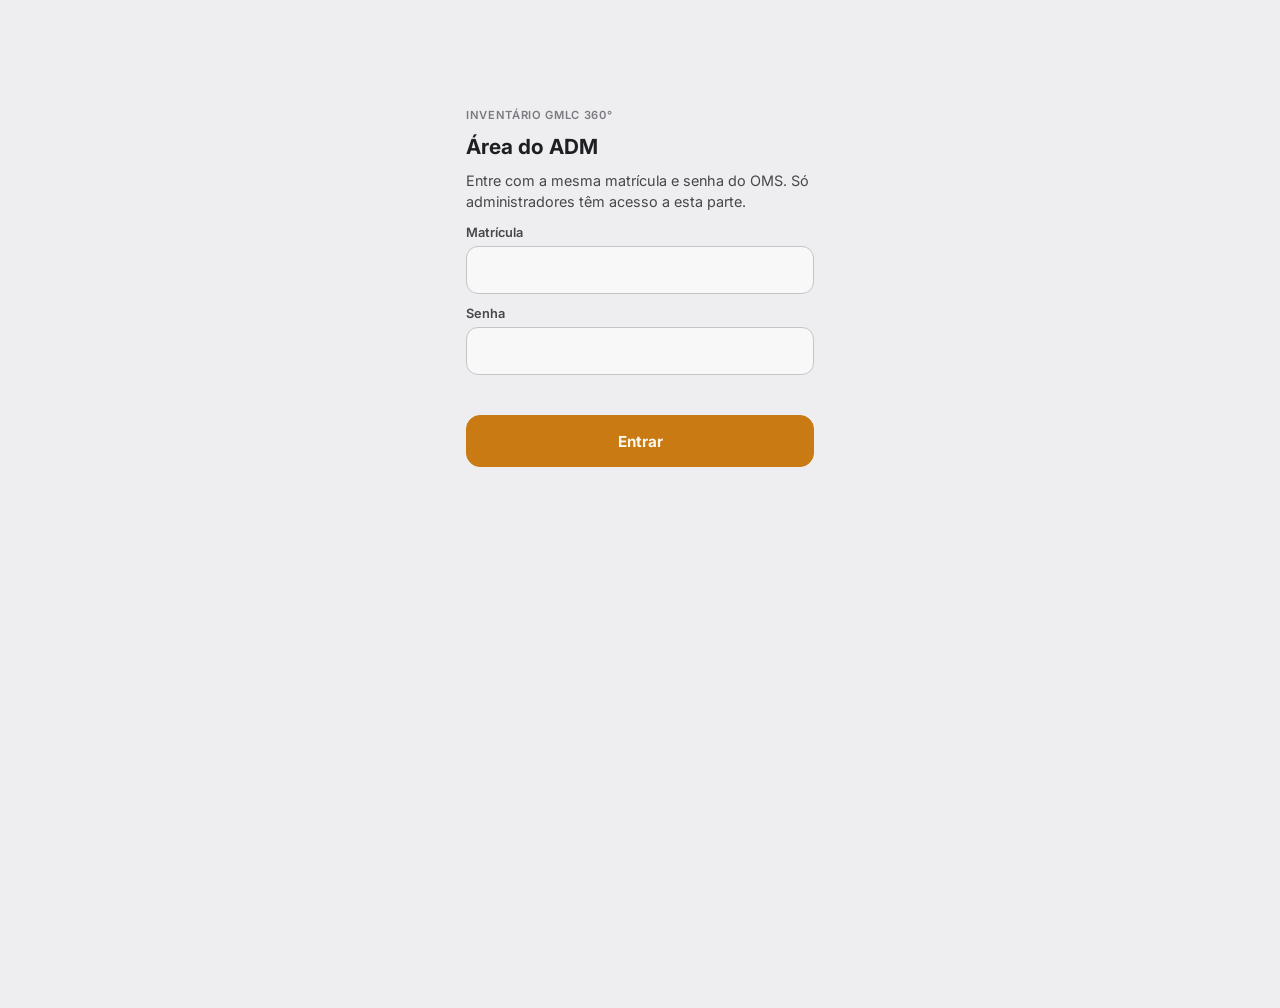
==== admin.html @ a1be61ee "Inventário GMLC 360°: site público de preenchimento e painel ADM Co-Authored-By: Claude Sonnet 5.5 <" ====
<!doctype html>
<html lang="pt-BR">
<head>
<meta charset="utf-8">
<meta name="viewport" content="width=device-width, initial-scale=1, viewport-fit=cover">
<meta name="robots" content="noindex">
<meta name="theme-color" content="#141b29">
<title>ADM · Inventário GMLC 360°</title>
<link rel="preconnect" href="https://fonts.googleapis.com">
<link href="https://fonts.googleapis.com/css2?family=Inter:wght@400;500;600;700&family=JetBrains+Mono:wght@500;700&display=swap" rel="stylesheet">
<link rel="stylesheet" href="estilo.css">
</head>
<body>
<!-- Parte do ADM: não tem link na página pública. Entra com a matrícula e a senha do OMS; só ADM passa. -->
<div id="tela-login" class="login" hidden>
  <div class="rotulo">Inventário GMLC 360°</div>
  <h1>Área do ADM</h1>
  <p>Entre com a mesma matrícula e senha do OMS. Só administradores têm acesso a esta parte.</p>
  <label>Matrícula<input id="l-mat" autocomplete="username" autocapitalize="characters" maxlength="20"></label>
  <label>Senha<input id="l-senha" type="password" autocomplete="current-password" maxlength="80"></label>
  <div class="erro" id="l-erro" role="alert"></div>
  <button type="button" class="btn btn-pri" id="l-entrar">Entrar</button>
</div>

<div id="tela-adm" hidden>
  <header class="adm-topo"><div><div class="rotulo">Área do ADM</div><h1>Inventário GMLC 360°</h1></div><button type="button" class="sair" id="sair">Sair</button></header>
  <main class="adm-main" id="corpo"><div class="vazio">Carregando…</div></main>
</div>

<div class="zoom-tela hidden" id="zoom"><img alt="Foto ampliada"><button type="button" aria-label="Fechar">✕</button></div>
<div class="aviso hidden" id="aviso" role="status"></div>

<script>
(() => {
  const $ = id => document.getElementById(id);
  const esc = s => String(s ?? '').replace(/[&<>"']/g, c => ({ '&': '&amp;', '<': '&lt;', '>': '&gt;', '"': '&quot;', "'": '&#39;' }[c]));
  const n3 = n => String(n).padStart(3, '0');
  const NOME_UNID = { CDA: 'CDA', L: 'litro', KG: 'kg', M: 'm', 'pç': 'peça', m: 'm', cx: 'caixa', kg: 'kg', rolo: 'rolo', par: 'par', jogo: 'jogo', l: 'litro' };
  const ler = k => { try { return localStorage.getItem(k) || ''; } catch { return ''; } };
  const gravar = (k, v) => { try { v ? localStorage.setItem(k, v) : localStorage.removeItem(k); } catch { /* sem armazenamento: pede o login de novo */ } };
  let API = '', SESSAO = null, LOTES = [], LOTE = null, ITENS = [], FILTRO = 'todos', ENVIANDO = false;

  async function base() {
    if (location.hostname === 'localhost' || location.hostname === '127.0.0.1') {
      try { const r = await fetch('http://localhost:8000/', { signal: AbortSignal.timeout(1500) }); if (r.ok) return 'http://localhost:8000'; } catch { /* segue */ }
    }
    return 'https://api-oms-csn.onrender.com';
  }
  let timerAviso;
  function avisar(t) { const a = $('aviso'); a.textContent = t; a.classList.remove('hidden'); clearTimeout(timerAviso); timerAviso = setTimeout(() => a.classList.add('hidden'), 3200); }
  const situacao = i => ((i.codigo_sap || '').trim() ? 'ok' : i.nao_sei ? 'ns' : 'falta');
  const linkPublico = (l, i) => `${location.origin}${location.pathname.replace(/[^/]*$/, '')}?t=${encodeURIComponent(l.token)}${i ? `&i=${i}` : ''}`;
  const fotoUrl = i => `${API}/api/inventario/publico/${encodeURIComponent(LOTE.token)}/foto/${i.id}?r=${i.foto_rev || 0}`;

  // Janelas do site (no lugar do alert/confirm do navegador)
  function janela(html) {
    return new Promise(resolve => {
      const m = document.createElement('div'); m.className = 'modal'; m.setAttribute('role', 'dialog'); m.setAttribute('aria-modal', 'true');
      m.innerHTML = `<div class="caixa larga">${html}</div>`; document.body.appendChild(m);
      const fim = v => { m.remove(); resolve(v); };
      m.addEventListener('click', e => { if (e.target === m) fim(null); });
      resolve.fim = fim; m.fim = fim; janela.atual = m;
    });
  }
  async function confirmar(texto, ok = 'Confirmar') {
    const p = janela(`<h2>${esc(texto)}</h2><div class="rodape-modal"><button type="button" class="bt" data-r="0">Cancelar</button><button type="button" class="bt bt-pri" data-r="1">${esc(ok)}</button></div>`);
    janela.atual.addEventListener('click', e => { const b = e.target.closest('[data-r]'); if (b) janela.atual.fim(b.dataset.r === '1'); });
    return (await p) === true;
  }
  async function perguntar(texto) {
    const p = janela(`<h2>${esc(texto)}</h2><input id="j-txt" maxlength="120"><div class="rodape-modal"><button type="button" class="bt" data-r="0">Cancelar</button><button type="button" class="bt bt-pri" data-r="1">OK</button></div>`);
    const m = janela.atual; setTimeout(() => m.querySelector('#j-txt').focus(), 30);
    m.addEventListener('click', e => { const b = e.target.closest('[data-r]'); if (b) m.fim(b.dataset.r === '1' ? m.querySelector('#j-txt').value.trim() : null); });
    return await p;
  }

  async function pedir(caminho, opcoes = {}) {
    const r = await fetch(`${API}${caminho}`, { cache: 'no-store', ...opcoes, headers: { 'Content-Type': 'application/json', Authorization: `Bearer ${SESSAO.token}`, ...(opcoes.headers || {}) } });
    const d = await r.json().catch(() => ({}));
    if (r.status === 401) { sair(); throw new Error('Sua sessão acabou. Entre de novo.'); }
    if (!r.ok) throw new Error(d.detail || `A API respondeu ${r.status}`);
    return d;
  }

  // ---------- login ----------
  async function entrar() {
    const mat = $('l-mat').value.trim().toUpperCase(), senha = $('l-senha').value;
    $('l-erro').textContent = '';
    if (!mat || !senha) { $('l-erro').textContent = 'Digite a matrícula e a senha.'; return; }
    $('l-entrar').disabled = true;
    try {
      const r = await fetch(`${API}/api/colaboradores/login`, { method: 'POST', headers: { 'Content-Type': 'application/json' }, body: JSON.stringify({ matricula: mat, senha }) });
      const d = await r.json().catch(() => ({}));
      if (!r.ok) throw new Error(d.detail || `Erro ${r.status}`);
      if (d.precisa_definir_senha) throw new Error('Defina sua senha primeiro, entrando uma vez no OMS.');
      if (!d.is_adm) throw new Error('Esta parte é só para administradores.');
      SESSAO = { token: d.token, nome: d.nome, matricula: mat };
      gravar('inv_adm', JSON.stringify(SESSAO));
      abrirPainel();
    } catch (e) { $('l-erro').textContent = e.message; }
    finally { $('l-entrar').disabled = false; }
  }
  function sair() { SESSAO = null; gravar('inv_adm', ''); $('tela-adm').hidden = true; $('tela-login').hidden = false; $('l-senha').value = ''; }

  // ---------- fotos ----------
  function reduzir(arquivo) {
    return new Promise((resolve, reject) => {
      const url = URL.createObjectURL(arquivo), img = new Image();
      img.onload = () => {
        const k = Math.min(1, 1600 / Math.max(img.width, img.height));
        const c = document.createElement('canvas'); c.width = Math.round(img.width * k); c.height = Math.round(img.height * k);
        c.getContext('2d').drawImage(img, 0, 0, c.width, c.height); URL.revokeObjectURL(url);
        let q = 0.78, d = c.toDataURL('image/jpeg', q);
        while (d.length > 1_400_000 && q > 0.4) { q -= 0.1; d = c.toDataURL('image/jpeg', q); }
        resolve(d);
      };
      img.onerror = () => { URL.revokeObjectURL(url); reject(new Error(`${arquivo.name}: não é uma imagem que o celular consiga abrir`)); };
      img.src = url;
    });
  }
  async function carregarItens() { const d = await pedir(`/api/inventario/publico/${encodeURIComponent(LOTE.token)}`); ITENS = d.itens; LOTE.resumo = d.resumo; }

  async function subir(arquivos) {
    if (!arquivos.length || ENVIANDO) return;
    arquivos = arquivos.slice().sort((a, b) => a.name.localeCompare(b.name, 'pt-BR', { numeric: true }));
    ENVIANDO = true; const falhas = [];
    const status = t => { const e = $('mi-envio'); if (e) e.innerHTML = t; };
    desenhar();
    const sair = e => { e.preventDefault(); e.returnValue = ''; };
    window.addEventListener('beforeunload', sair);
    for (let k = 0; k < arquivos.length; k++) {
      status(`<div class="mi-envio-barra"><i style="width:${k / arquivos.length * 100}%"></i></div>Enviando ${k + 1} de ${arquivos.length}… não feche esta tela.`);
      try {
        const foto = await reduzir(arquivos[k]);
        let ok = false, erro;
        for (let t = 0; t < 3 && !ok; t++) { // rede ruim: tenta de novo antes de desistir
          try { await pedir(`/api/inventario/lotes/${LOTE.id}/itens`, { method: 'POST', body: JSON.stringify({ foto, por: SESSAO.nome }) }); ok = true; }
          catch (e) { erro = e; await new Promise(r => setTimeout(r, 1500)); }
        }
        if (!ok) throw erro;
      } catch (e) { falhas.push(`${arquivos[k].name}: ${e.message}`); }
    }
    window.removeEventListener('beforeunload', sair); ENVIANDO = false;
    await carregarItens().catch(() => {});
    const n = arquivos.length - falhas.length;
    desenhar(falhas.length
      ? `<div class="mi-envio-erro">${n} enviada${n === 1 ? '' : 's'}. ${falhas.length} não foi${falhas.length === 1 ? '' : 'ram'}: selecione de novo só ${falhas.length === 1 ? 'essa' : 'essas'}.<br><small>${falhas.slice(0, 5).map(esc).join('<br>')}</small></div>`
      : `<div class="mi-envio-ok">✓ ${n} foto${n === 1 ? '' : 's'} enviada${n === 1 ? '' : 's'}.</div>`);
  }

  // ---------- mensagem do WhatsApp ----------
  const mensagemDe = link => `*Inventário GMLC 360°*

Olá! Estamos levantando o material que veio da gerência para a oficina. Ele está sem código, e precisamos da ajuda de vocês da manutenção para identificar cada item.

*Como fazer (cerca de 1 minuto por foto):*
1. Abra o link abaixo. Não precisa de login nem de senha.
2. Escreva seu nome e sua matrícula (só na primeira vez).
3. Você vai ver uma foto por vez. Se o material for da *sua área*, preencha:
   • *Nome* do material
   • *Código SAP*
   • *Onde usa* (qual equipamento ou máquina)
   • *Quantidade* e a unidade (CDA, litro, kg ou metro), se souber
4. Toque em *Salvar e próximo*.
5. Não é da sua área ou não sabe o código? Toque em *Não sei o código* (ou passe para o lado com o dedo). Outra pessoa de outra área preenche.

*Dicas:*
• Para ampliar a foto, toque nela.
• Foto de cabeça para baixo? Toque em "Virar de cabeça para cima".
• Se alguém já respondeu e você sabe que é outro código, pode responder também: as duas respostas ficam guardadas e a oficina confere.
• Pode parar e voltar depois: o que você salvou fica gravado.
• Se demorar para abrir, espere uns segundos e recarregue.

Link: ${link}

Qualquer dúvida, fale com a oficina. Obrigado!`;

  // ---------- tela ----------
  function desenhar(msg = '') {
    const el = $('corpo');
    if (!LOTE) { el.innerHTML = '<div class="vazio">Carregando…</div>'; return; }
    const r = LOTE.resumo || { total: 0, com_codigo: 0, nao_sei: 0, faltam: 0 }, t = r.total || 1;
    const conta = s => ITENS.filter(i => situacao(i) === s).length;
    const vis = ITENS.filter(i => FILTRO === 'todos' || situacao(i) === FILTRO);
    const chip = (k, txt) => `<button type="button" data-f="${k}" class="${FILTRO === k ? 'on' : ''}">${txt}</button>`;
    const link = linkPublico(LOTE);
    el.innerHTML = `
      ${LOTES.length > 1 ? `<select id="mi-lote" aria-label="Inventário" style="width:100%;min-height:44px;margin-bottom:10px;border-radius:12px;border:1px solid var(--linha-forte);background:var(--bloco);padding:0 10px">${LOTES.map(l => `<option value="${l.id}"${l.id === LOTE.id ? ' selected' : ''}>${esc(l.nome)}</option>`).join('')}</select>` : ''}
      <div class="mi-topo"><div><div class="rotulo">Inventário</div><h2 class="mi-nome">${esc(LOTE.nome)}</h2></div><button type="button" class="bt" data-a="novo">+ Novo inventário</button></div>
      <div class="mi-prog"><div class="mi-barra"><i style="width:${r.com_codigo / t * 100}%;background:var(--ok)"></i><i style="width:${r.nao_sei / t * 100}%;background:var(--ambar)"></i></div>
        <div class="mi-prog-txt"><span><b>${r.total}</b> materiais</span><span class="ok"><b>${r.com_codigo}</b> com código</span><span class="ns"><b>${r.nao_sei}</b> não sabem</span><span><b>${r.faltam}</b> faltam</span>${r.divergentes ? `<span class="dv"><b>${r.divergentes}</b> para conferir</span>` : ''}</div></div>
      <div class="mi-passos">
        <div class="mi-passo"><b>1</b><div><strong>Subir as fotos</strong><span>Selecione todas da galeria de uma vez. Cada foto vira um material numerado.</span>
          <label class="bt bt-pri${ENVIANDO ? ' desligado' : ''}"><input type="file" accept="image/*" multiple hidden id="mi-arquivos"${ENVIANDO ? ' disabled' : ''}>Adicionar fotos</label>
          <div id="mi-envio" class="mi-envio">${msg}</div></div></div>
        <div class="mi-passo"><b>2</b><div><strong>Mandar o link para a manutenção</strong><span>Abre sem login. Eles veem uma foto por vez e preenchem nome, código SAP e onde usa.</span>
          <div class="mi-link"><input readonly value="${esc(link)}" id="mi-link-txt" aria-label="Link"><button type="button" class="bt" data-a="copiar">Copiar</button></div>
          <div class="mi-link-acoes"><a class="bt" href="https://wa.me/?text=${encodeURIComponent(mensagemDe(link))}" target="_blank" rel="noopener">Enviar no WhatsApp</a><button type="button" class="bt" data-a="copiarmsg">Copiar mensagem</button><a class="bt" href="${esc(link)}" target="_blank" rel="noopener">Abrir</a></div></div></div>
        <div class="mi-passo"><b>3</b><div><strong>Baixar a planilha</strong><span>Com tudo que foi preenchido (e todas as respostas), para dar entrada no SAP.</span>
          <button type="button" class="bt" data-a="excel"${r.total ? '' : ' disabled'}>Baixar Excel</button></div></div>
      </div>
      ${ITENS.length ? `<div class="filtros">${chip('todos', `Todos ${ITENS.length}`)}${chip('falta', `Faltam ${conta('falta')}`)}${chip('ns', `Não sabem ${conta('ns')}`)}${chip('ok', `Com código ${conta('ok')}`)}</div>
      <div class="mi-grade">${vis.map(i => `<div class="mi-cel" data-sit="${situacao(i)}">
        <a href="${esc(linkPublico(LOTE, i.id))}" target="_blank" rel="noopener" title="Abrir esta foto (para girar ou preencher)"><img loading="lazy" src="${fotoUrl(i)}" alt="Material ${n3(i.numero)}"></a>
        <div><b>${n3(i.numero)}</b>${i.divergente && !i.confirmado ? `<button type="button" class="mi-diverge" data-a="respostas" data-id="${i.id}">⚠ Códigos diferentes: conferir</button>` : i.n_respostas > 1 && !i.confirmado ? `<button type="button" class="mi-mais" data-a="respostas" data-id="${i.id}">${i.n_respostas} respostas</button>` : ''}<span>${esc(i.nome || (situacao(i) === 'falta' ? 'Falta preencher' : '—'))}</span><span class="mi-cod">${i.codigo_sap ? `SAP ${esc(i.codigo_sap)}` : situacao(i) === 'ns' ? 'Não sabem o código' : ''}</span>
          ${i.onde_usa ? `<span>${esc(i.onde_usa)}</span>` : ''}${i.quantidade != null ? `<span>${String(i.quantidade).replace('.', ',')} ${esc(NOME_UNID[i.unidade] || i.unidade || '')}</span>` : ''}${i.preenchido_por ? `<small>${esc(i.preenchido_por)}</small>` : ''}</div>
        <button type="button" class="mi-tirar" data-a="tirar" data-id="${i.id}" aria-label="Tirar ${n3(i.numero)}" title="Tirar (foto repetida ou errada)">✕</button></div>`).join('') || '<div class="vazio">Nada com esse filtro.</div>'}</div>`
      : '<div class="vazio">Nenhuma foto ainda. Comece pelo passo 1.</div>'}`;
  }

  async function agir(acao, alvo) {
    try {
      if (acao === 'respostas') {
        const id = Number(alvo.dataset.id), item = ITENS.find(x => x.id === id);
        const lista = await pedir(`/api/inventario/itens/${id}/respostas`);
        const p = janela(`<div><div class="rotulo">Material ${n3(item.numero)}</div><h2>Respostas (${lista.length})</h2><p>Compare e toque em "Usar esta" na certa. Ela vira a resposta do material e as outras continuam guardadas no Excel.</p></div>
          ${lista.map(r => `<div class="mi-resp"><div class="mi-resp-topo"><b>${esc(r.por)}</b><small>${esc(r.em.slice(8, 10))}/${esc(r.em.slice(5, 7))} ${esc(r.em.slice(11, 16))}</small></div>
            <div><span>Nome</span> ${esc(r.nome || '—')}</div><div><span>Código SAP</span> <b>${esc(r.codigo_sap || (r.nao_sei ? 'não sabe' : '—'))}</b></div>
            <div><span>Onde usa</span> ${esc(r.onde_usa || '—')}</div><div><span>Quantidade</span> ${r.quantidade != null ? `${String(r.quantidade).replace('.', ',')} ${esc(NOME_UNID[r.unidade] || r.unidade || '')}` : '—'}</div>
            ${r.observacao ? `<div><span>Obs.</span> ${esc(r.observacao)}</div>` : ''}
            <button type="button" class="bt bt-pri" data-e="${r.id}" style="align-self:stretch">Usar esta</button></div>`).join('')}
          <div class="rodape-modal"><button type="button" class="bt" data-r="0">Fechar</button></div>`);
        const m = janela.atual;
        m.addEventListener('click', async e => {
          if (e.target.closest('[data-r]')) return m.fim(null);
          const b = e.target.closest('[data-e]'); if (!b) return;
          try { await pedir(`/api/inventario/itens/${id}/escolher/${b.dataset.e}`, { method: 'POST' }); m.fim(true); await carregarItens(); desenhar(); }
          catch (err) { avisar(err.message); }
        });
        return void await p;
      }
      if (acao === 'copiarmsg' || acao === 'copiar') {
        const txt = acao === 'copiar' ? $('mi-link-txt').value : mensagemDe(linkPublico(LOTE));
        try { await navigator.clipboard.writeText(txt); } catch { const t = document.createElement('textarea'); t.value = txt; document.body.appendChild(t); t.select(); document.execCommand('copy'); t.remove(); }
        return avisar(acao === 'copiar' ? 'Link copiado.' : 'Mensagem copiada. Cole no grupo da manutenção.');
      }
      if (acao === 'tirar') {
        const i = ITENS.find(x => x.id === Number(alvo.dataset.id)); if (!i) return;
        if (!await confirmar(`Tirar o material ${n3(i.numero)} do inventário? (foto repetida ou errada)`, 'Tirar')) return;
        await pedir(`/api/inventario/itens/${i.id}/remover`, { method: 'POST' }); await carregarItens(); return desenhar();
      }
      if (acao === 'novo') {
        const nome = await perguntar('Nome do novo inventário'); if (!nome) return;
        const l = await pedir('/api/inventario/lotes', { method: 'POST', body: JSON.stringify({ nome }) });
        LOTES.push(l); LOTE = l; ITENS = []; return desenhar();
      }
      if (acao === 'excel') {
        const r = await fetch(`${API}/api/inventario/lotes/${LOTE.id}/xlsx`, { headers: { Authorization: `Bearer ${SESSAO.token}` } });
        if (!r.ok) throw new Error(`A API respondeu ${r.status}`);
        const blob = await r.blob(), a = document.createElement('a');
        a.href = URL.createObjectURL(blob); a.download = `${LOTE.nome.replace(/[^\p{L}\p{N} _-]+/gu, '').trim() || 'inventario'}.xlsx`;
        document.body.appendChild(a); a.click(); a.remove(); setTimeout(() => URL.revokeObjectURL(a.href), 4000);
      }
    } catch (e) { avisar(e.message); }
  }

  async function abrirPainel() {
    $('tela-login').hidden = true; $('tela-adm').hidden = false;
    try {
      LOTES = await pedir('/api/inventario/lotes');
      LOTE = (LOTE && LOTES.find(l => l.id === LOTE.id)) || LOTES[0];
      desenhar(); await carregarItens(); desenhar();
    } catch (e) { if (SESSAO) $('corpo').innerHTML = `<div class="vazio"><b>Não abriu.</b>${esc(e.message)}<br>Se o servidor estava dormindo, espere uns segundos e recarregue.</div>`; }
  }

  $('corpo').addEventListener('click', e => {
    const f = e.target.closest('[data-f]'); if (f) { FILTRO = f.dataset.f; return desenhar(); }
    const b = e.target.closest('[data-a]'); if (b) agir(b.dataset.a, b);
  });
  $('corpo').addEventListener('change', async e => {
    if (e.target.id === 'mi-arquivos') { const lista = [...e.target.files]; e.target.value = ''; subir(lista); }
    if (e.target.id === 'mi-lote') { LOTE = LOTES.find(l => l.id === Number(e.target.value)); ITENS = []; desenhar(); await carregarItens().catch(err => avisar(err.message)); desenhar(); }
  });
  $('l-entrar').onclick = entrar;
  ['l-mat', 'l-senha'].forEach(id => $(id).addEventListener('keydown', e => { if (e.key === 'Enter') entrar(); }));
  $('sair').onclick = sair;
  $('zoom').onclick = () => $('zoom').classList.add('hidden');

  (async () => {
    API = await base();
    try { SESSAO = JSON.parse(ler('inv_adm') || 'null'); } catch { SESSAO = null; }
    if (SESSAO && SESSAO.token) abrirPainel(); else $('tela-login').hidden = false;
  })();
})();
</script>
</body>
</html>
---- estilo.css ----
/* Inventário GMLC 360°: estilo comum à página pública (index.html) e ao painel do ADM (admin.html). */
:root {
  --fundo: #141b29; --bloco: #1e2738; --bloco-2: #273246; --linha: #344158; --linha-forte: #4a5874;
  --texto: #f2f5fa; --texto-2: #c6cedb; --texto-3: #93a0b6;
  --ambar: #f7a928; --sobre-ambar: #1c1404; --ok: #34d39a; --perigo: #ff5d52; --info: #5aaeff;
  --fonte: Inter, system-ui, -apple-system, "Segoe UI", sans-serif; --mono: "JetBrains Mono", ui-monospace, monospace;
}
@media (prefers-color-scheme: light) {
  :root:not([data-theme="dark"]) {
    --fundo: #eeeef0; --bloco: #f8f8f9; --bloco-2: #ececef; --linha: #dadade; --linha-forte: #c4c4c9;
    --texto: #1e1f23; --texto-2: #46464c; --texto-3: #7a7a80; --ambar: #c97a12; --sobre-ambar: #fff8ec; --ok: #1f8f55; --perigo: #d4291d; --info: #3c6d9e;
  }
}
* { box-sizing: border-box; }
html, body { margin: 0; background: var(--fundo); color: var(--texto); font-family: var(--fonte); -webkit-font-smoothing: antialiased; }
body { min-height: 100vh; padding-bottom: env(safe-area-inset-bottom); }
button, input, textarea { font: inherit; color: inherit; }
button { cursor: pointer; }
.topo { position: sticky; top: 0; z-index: 5; background: var(--fundo); padding: 14px 16px 10px; border-bottom: 1px solid var(--linha); }
.topo-l1 { display: flex; align-items: center; justify-content: space-between; gap: 10px; }
.rotulo { font: 600 .7rem var(--fonte); color: var(--texto-3); text-transform: uppercase; letter-spacing: .06em; }
h1 { margin: 2px 0 0; font: 700 1.1rem var(--fonte); }
.trocar-modo { flex: none; min-height: 38px; padding: 0 14px; border-radius: 10px; border: 1px solid var(--linha-forte); background: transparent; font-weight: 600; font-size: .82rem; }
.prog { margin-top: 10px; }
.prog-barra { display: flex; height: 8px; border-radius: 99px; overflow: hidden; background: var(--bloco-2); }
.prog-barra i { display: block; height: 100%; }
.prog-txt { display: flex; flex-wrap: wrap; gap: 4px 12px; margin-top: 6px; font: 500 .76rem var(--fonte); color: var(--texto-3); }
.prog-txt b { color: var(--texto); font-family: var(--mono); }
.pt { display: inline-block; width: 8px; height: 8px; border-radius: 50%; margin-right: 5px; vertical-align: 1px; }
main { max-width: 640px; margin: 0 auto; padding: 14px 16px 120px; }
.vazio { text-align: center; color: var(--texto-3); padding: 60px 10px; line-height: 1.5; }
.vazio b { color: var(--texto); display: block; font-size: 1.05rem; margin-bottom: 6px; }

/* item */
.nav { display: flex; align-items: center; justify-content: space-between; gap: 10px; margin-bottom: 10px; }
.num { font: 700 1.25rem var(--mono); }
.num small { font: 500 .78rem var(--fonte); color: var(--texto-3); margin-left: 6px; }
.setas { display: flex; gap: 6px; }
.seta { width: 44px; height: 44px; border-radius: 12px; border: 1px solid var(--linha-forte); background: var(--bloco); font-size: 1.2rem; }
.seta:disabled { opacity: .35; }
.foto { position: relative; border-radius: 16px; overflow: hidden; background: var(--bloco-2); aspect-ratio: 4 / 3; }
.foto img { width: 100%; height: 100%; object-fit: contain; display: block; background: #000; }
.foto .zoom { position: absolute; right: 10px; bottom: 10px; padding: 6px 10px; border-radius: 8px; border: 0; background: rgba(0,0,0,.6); color: #fff; font-size: .74rem; font-weight: 600; }
.girar { display: flex; gap: 8px; margin-top: 8px; }
.girar button { flex: 1; min-height: 40px; border-radius: 10px; border: 1px solid var(--linha-forte); background: var(--bloco); font-weight: 600; font-size: .8rem; }
.girar button:disabled { opacity: .5; }
.status { margin: 10px 0 0; padding: 8px 10px; border-radius: 10px; font: 500 .8rem var(--fonte); background: var(--bloco); color: var(--texto-2); }
.status.ok { color: var(--ok); background: color-mix(in srgb, var(--ok) 12%, transparent); }
.status.ns { color: var(--ambar); background: color-mix(in srgb, var(--ambar) 12%, transparent); }
form { display: flex; flex-direction: column; gap: 12px; margin-top: 14px; }
label { display: flex; flex-direction: column; gap: 6px; font: 600 .8rem var(--fonte); color: var(--texto-2); }
label small { font-weight: 400; color: var(--texto-3); }
input, textarea { width: 100%; min-height: 48px; padding: 10px 12px; border-radius: 12px; border: 1px solid var(--linha-forte); background: var(--bloco); font-size: 1rem; outline: none; }
input:focus, textarea:focus { border-color: var(--ambar); }
textarea { min-height: 64px; resize: vertical; }
.qtd { display: grid; grid-template-columns: 110px 1fr; gap: 8px; align-items: start; }
.unid { display: flex; flex-wrap: wrap; gap: 6px; }
.unid button { min-height: 40px; min-width: 46px; padding: 0 10px; border-radius: 10px; border: 1px solid var(--linha-forte); background: var(--bloco); font-weight: 600; font-size: .85rem; }
.unid button.on { background: var(--ambar); border-color: var(--ambar); color: var(--sobre-ambar); }
details summary { cursor: pointer; font: 600 .8rem var(--fonte); color: var(--texto-3); padding: 4px 0; }
.rodape { position: fixed; left: 0; right: 0; bottom: 0; z-index: 6; display: flex; gap: 8px; padding: 10px 16px calc(10px + env(safe-area-inset-bottom)); background: var(--fundo); border-top: 1px solid var(--linha); }
.rodape[hidden], .topo[hidden] { display: none; }
.rodape > div { display: flex; gap: 8px; width: 100%; max-width: 640px; margin: 0 auto; }
.btn { min-height: 52px; padding: 0 16px; border-radius: 14px; border: 1px solid var(--linha-forte); background: var(--bloco); font-weight: 700; font-size: .95rem; }
.btn-pri { flex: 1; background: var(--ambar); border-color: var(--ambar); color: var(--sobre-ambar); }
.btn-ns { flex: none; color: var(--ambar); }
.btn:disabled { opacity: .6; }

/* lista */
.filtros { display: flex; gap: 6px; overflow-x: auto; margin-bottom: 12px; }
.filtros button { flex: none; min-height: 36px; padding: 0 12px; border-radius: 99px; border: 1px solid var(--linha); background: var(--bloco); font-weight: 600; font-size: .8rem; color: var(--texto-2); }
.filtros button.on { border-color: var(--ambar); color: var(--texto); background: color-mix(in srgb, var(--ambar) 16%, var(--bloco)); }
.grade { display: grid; grid-template-columns: repeat(auto-fill, minmax(150px, 1fr)); gap: 10px; }
.cel { display: flex; flex-direction: column; border: 1px solid var(--linha); border-radius: 12px; overflow: hidden; background: var(--bloco); text-align: left; padding: 0; }
.cel img { width: 100%; aspect-ratio: 1; object-fit: cover; background: var(--bloco-2); display: block; }
.cel div { padding: 8px 9px 9px; display: flex; flex-direction: column; gap: 2px; min-width: 0; }
.cel b { font: 700 .8rem var(--mono); display: flex; align-items: center; gap: 6px; }
.cel span { font-size: .76rem; color: var(--texto-2); white-space: nowrap; overflow: hidden; text-overflow: ellipsis; }

/* janelas */
.modal { position: fixed; inset: 0; z-index: 20; display: grid; place-items: center; padding: 16px; background: rgba(5,8,14,.75); }
.modal.hidden { display: none; }
.caixa { width: min(420px, 100%); padding: 20px; border-radius: 18px; background: var(--bloco); border: 1px solid var(--linha-forte); display: flex; flex-direction: column; gap: 12px; }
.caixa h2 { margin: 0; font-size: 1.1rem; }
.caixa p { margin: 0; color: var(--texto-2); font-size: .9rem; line-height: 1.45; }
.zoom-tela { position: fixed; inset: 0; z-index: 30; background: #000; display: grid; place-items: center; }
.zoom-tela.hidden { display: none; }
.zoom-tela img { max-width: 100%; max-height: 100%; touch-action: pinch-zoom; }
.zoom-tela button { position: absolute; top: calc(12px + env(safe-area-inset-top)); right: 12px; width: 44px; height: 44px; border-radius: 50%; border: 0; background: rgba(255,255,255,.18); color: #fff; font-size: 1.2rem; }
.aviso { position: fixed; left: 50%; bottom: 90px; transform: translateX(-50%); z-index: 40; max-width: calc(100% - 32px); padding: 10px 14px; border-radius: 12px; background: var(--texto); color: var(--fundo); font-weight: 600; font-size: .88rem; box-shadow: 0 10px 30px rgba(0,0,0,.4); }
.aviso.hidden { display: none; }

/* ---- painel do ADM (admin.html) ---- */
.adm-topo { display: flex; justify-content: space-between; align-items: center; gap: 10px; padding: 14px 16px; border-bottom: 1px solid var(--linha); position: sticky; top: 0; background: var(--fundo); z-index: 5; }
.adm-topo h1 { margin: 2px 0 0; font-size: 1.05rem; }
.adm-topo .sair { min-height: 38px; padding: 0 14px; border-radius: 10px; border: 1px solid var(--linha-forte); background: transparent; font-weight: 600; font-size: .82rem; }
.adm-main { max-width: 980px; margin: 0 auto; padding: 16px 16px 60px; }
.login { max-width: 380px; margin: 12vh auto 0; padding: 0 16px; display: flex; flex-direction: column; gap: 12px; }
.login h1 { margin: 0; font-size: 1.3rem; } .login p { margin: 0; color: var(--texto-2); font-size: .9rem; line-height: 1.45; }
.erro { color: var(--perigo); font-weight: 600; font-size: .86rem; min-height: 1.2em; }
.mi-topo { display: flex; justify-content: space-between; align-items: flex-end; gap: 10px; margin-bottom: 10px; }
.mi-nome { margin: 2px 0 0; font: 700 1.1rem var(--fonte); }
.mi-prog { margin-bottom: 14px; }
.mi-barra { display: flex; height: 8px; border-radius: 99px; overflow: hidden; background: var(--bloco-2); }
.mi-barra i { display: block; height: 100%; }
.mi-prog-txt { display: flex; flex-wrap: wrap; gap: 4px 14px; margin-top: 6px; font: 500 .78rem var(--fonte); color: var(--texto-3); }
.mi-prog-txt b { font-family: var(--mono); color: var(--texto); }
.mi-prog-txt .ok b { color: var(--ok); } .mi-prog-txt .ns b { color: var(--ambar); } .mi-prog-txt .dv b { color: var(--perigo); }
.mi-passos { display: grid; grid-template-columns: repeat(auto-fit, minmax(260px, 1fr)); gap: 10px; margin-bottom: 16px; }
.mi-passo { display: flex; gap: 12px; padding: 14px; border: 1px solid var(--linha); border-radius: 14px; background: var(--bloco); }
.mi-passo > b { flex: none; width: 28px; height: 28px; display: grid; place-items: center; border-radius: 50%; background: var(--ambar); color: var(--sobre-ambar); font: 700 .85rem var(--mono); }
.mi-passo > div { display: flex; flex-direction: column; gap: 6px; min-width: 0; flex: 1; }
.mi-passo strong { font: 700 .92rem var(--fonte); } .mi-passo span { font: 400 .8rem/1.4 var(--fonte); color: var(--texto-3); }
.bt { display: inline-flex; align-items: center; justify-content: center; gap: 6px; min-height: 44px; padding: 0 16px; border-radius: 12px; border: 1px solid var(--linha-forte); background: var(--bloco); font-weight: 600; font-size: .86rem; text-decoration: none; color: var(--texto); align-self: flex-start; }
.bt-pri { background: var(--ambar); border-color: var(--ambar); color: var(--sobre-ambar); }
.bt[disabled], .bt.desligado { opacity: .5; pointer-events: none; }
.mi-link { display: flex; gap: 6px; } .mi-link input { flex: 1; min-width: 0; min-height: 44px; font-size: .78rem; }
.mi-link-acoes { display: flex; flex-wrap: wrap; gap: 6px; }
.mi-envio { font: 500 .8rem var(--fonte); color: var(--texto-2); }
.mi-envio-barra { height: 6px; border-radius: 99px; background: var(--bloco-2); overflow: hidden; margin: 4px 0 6px; }
.mi-envio-barra i { display: block; height: 100%; background: var(--ambar); transition: width .2s; }
.mi-envio-ok { color: var(--ok); font-weight: 600; } .mi-envio-erro { color: var(--perigo); font-weight: 600; }
.mi-grade { display: grid; grid-template-columns: repeat(auto-fill, minmax(150px, 1fr)); gap: 10px; }
.mi-cel { position: relative; display: flex; flex-direction: column; border: 1px solid var(--linha); border-radius: 12px; overflow: hidden; background: var(--bloco); }
.mi-cel::before { content: ""; position: absolute; left: 0; right: 0; top: 0; height: 3px; background: var(--linha-forte); z-index: 1; }
.mi-cel[data-sit="ok"]::before { background: var(--ok); } .mi-cel[data-sit="ns"]::before { background: var(--ambar); }
.mi-cel img { width: 100%; aspect-ratio: 1; object-fit: cover; display: block; background: var(--bloco-2); }
.mi-cel > div { display: flex; flex-direction: column; gap: 2px; padding: 8px 9px 9px; min-width: 0; }
.mi-cel b { font: 700 .82rem var(--mono); }
.mi-cel span, .mi-cel small { font-size: .76rem; color: var(--texto-2); white-space: nowrap; overflow: hidden; text-overflow: ellipsis; }
.mi-cel small { color: var(--texto-3); font-size: .7rem; }
.mi-cel .mi-cod { color: var(--ok); font-weight: 600; } .mi-cel[data-sit="ns"] .mi-cod { color: var(--ambar); }
.mi-tirar { position: absolute; top: 8px; right: 8px; z-index: 2; width: 32px; height: 32px; border-radius: 50%; border: 0; background: rgba(0,0,0,.55); color: #fff; font-size: .85rem; }
.mi-diverge { align-self: flex-start; margin: 2px 0; padding: 3px 7px; border-radius: 6px; border: 1px solid color-mix(in srgb, var(--perigo) 55%, transparent); background: color-mix(in srgb, var(--perigo) 12%, transparent); color: var(--perigo); font: 600 .68rem var(--fonte); text-align: left; }
.mi-mais { align-self: flex-start; margin: 2px 0; padding: 3px 7px; border-radius: 6px; border: 1px solid var(--linha-forte); background: transparent; color: var(--texto-2); font: 600 .68rem var(--fonte); }
.mi-resp { display: flex; flex-direction: column; gap: 4px; padding: 10px 12px; border: 1px solid var(--linha); border-radius: 12px; background: var(--fundo); font-size: .86rem; }
.mi-resp-topo { display: flex; justify-content: space-between; } .mi-resp-topo small { color: var(--texto-3); }
.mi-resp > div > span { display: inline-block; min-width: 86px; color: var(--texto-3); font-size: .74rem; }
.caixa.larga { width: min(520px, 100%); max-height: calc(100vh - 32px); overflow-y: auto; }
.rodape-modal { display: flex; gap: 8px; justify-content: flex-end; }
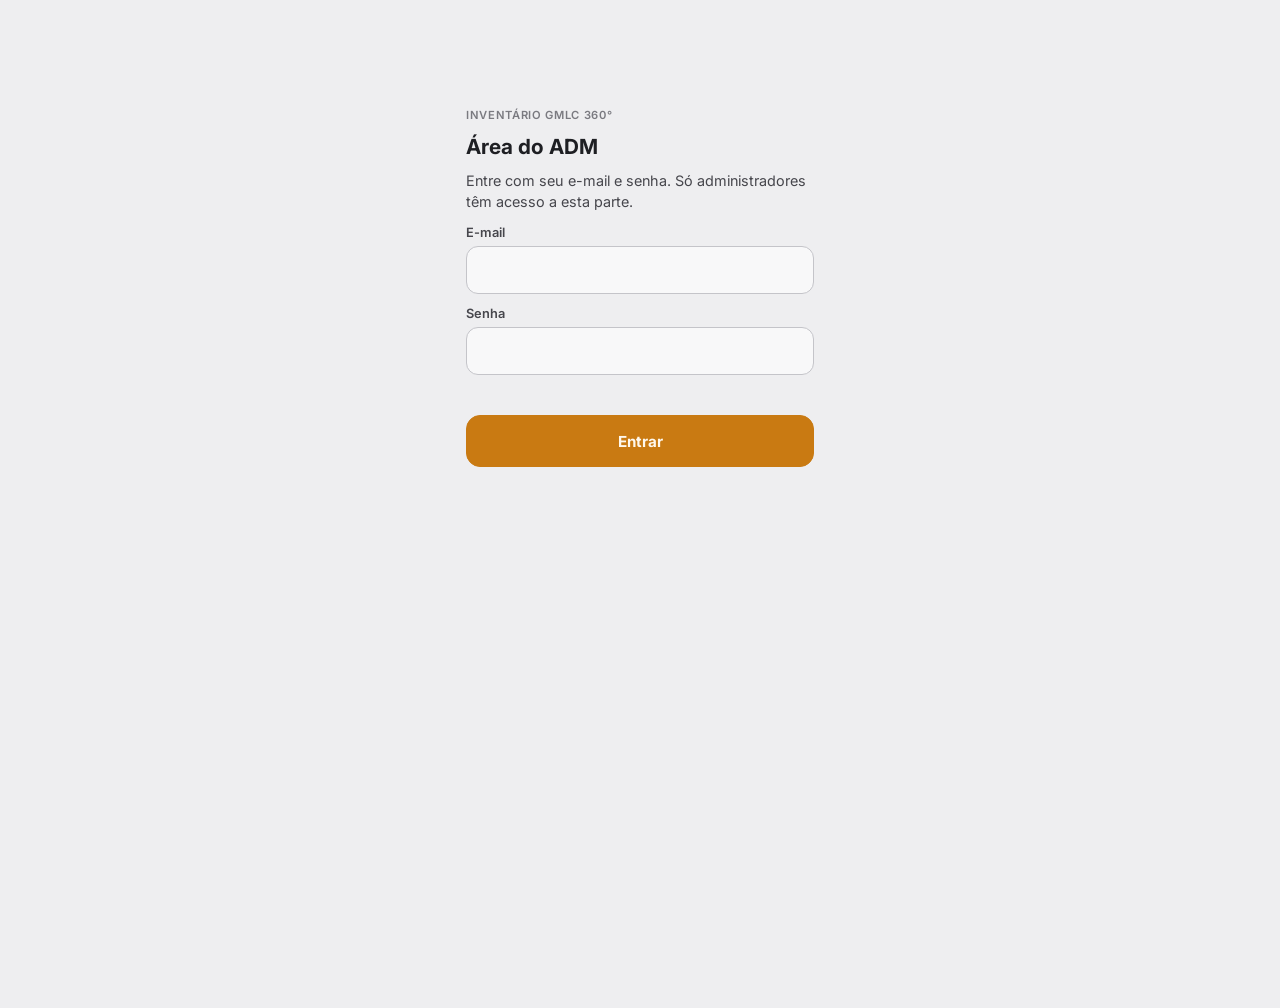
==== commit 58dc1b4e: "Virada: site passa a usar o Supabase; remove importador Co-Authored-By: Claude Sonnet 5.5 <noreply@a" ====
--- a/admin.html
+++ b/admin.html
@@ -11,12 +11,12 @@
 <link rel="stylesheet" href="estilo.css">
 </head>
 <body>
-<!-- Parte do ADM: não tem link na página pública. Entra com a matrícula e a senha do OMS; só ADM passa. -->
+<!-- Parte do ADM: não tem link na página pública. Entra com o e-mail e a senha cadastrados no Supabase; só e-mails liberados passam. -->
 <div id="tela-login" class="login" hidden>
   <div class="rotulo">Inventário GMLC 360°</div>
   <h1>Área do ADM</h1>
-  <p>Entre com a mesma matrícula e senha do OMS. Só administradores têm acesso a esta parte.</p>
-  <label>Matrícula<input id="l-mat" autocomplete="username" autocapitalize="characters" maxlength="20"></label>
+  <p>Entre com seu e-mail e senha. Só administradores têm acesso a esta parte.</p>
+  <label>E-mail<input id="l-mat" type="email" autocomplete="username" autocapitalize="none" maxlength="120"></label>
   <label>Senha<input id="l-senha" type="password" autocomplete="current-password" maxlength="80"></label>
   <div class="erro" id="l-erro" role="alert"></div>
   <button type="button" class="btn btn-pri" id="l-entrar">Entrar</button>
@@ -30,6 +30,8 @@
 <div class="zoom-tela hidden" id="zoom"><img alt="Foto ampliada"><button type="button" aria-label="Fechar">✕</button></div>
 <div class="aviso hidden" id="aviso" role="status"></div>
 
+<script src="xlsx.min.js"></script>
+<script src="supa.js"></script>
 <script>
 (() => {
   const $ = id => document.getElementById(id);
@@ -38,19 +40,14 @@
   const NOME_UNID = { CDA: 'CDA', L: 'litro', KG: 'kg', M: 'm', 'pç': 'peça', m: 'm', cx: 'caixa', kg: 'kg', rolo: 'rolo', par: 'par', jogo: 'jogo', l: 'litro' };
   const ler = k => { try { return localStorage.getItem(k) || ''; } catch { return ''; } };
   const gravar = (k, v) => { try { v ? localStorage.setItem(k, v) : localStorage.removeItem(k); } catch { /* sem armazenamento: pede o login de novo */ } };
-  let API = '', SESSAO = null, LOTES = [], LOTE = null, ITENS = [], FILTRO = 'todos', ENVIANDO = false;
-
-  async function base() {
-    if (location.hostname === 'localhost' || location.hostname === '127.0.0.1') {
-      try { const r = await fetch('http://localhost:8000/', { signal: AbortSignal.timeout(1500) }); if (r.ok) return 'http://localhost:8000'; } catch { /* segue */ }
-    }
-    return 'https://api-oms-csn.onrender.com';
-  }
+  let SESSAO = null, LOTES = [], LOTE = null, ITENS = [], FILTRO = 'todos', ENVIANDO = false;
+
   let timerAviso;
   function avisar(t) { const a = $('aviso'); a.textContent = t; a.classList.remove('hidden'); clearTimeout(timerAviso); timerAviso = setTimeout(() => a.classList.add('hidden'), 3200); }
   const situacao = i => ((i.codigo_sap || '').trim() ? 'ok' : i.nao_sei ? 'ns' : 'falta');
   const linkPublico = (l, i) => `${location.origin}${location.pathname.replace(/[^/]*$/, '')}?t=${encodeURIComponent(l.token)}${i ? `&i=${i}` : ''}`;
-  const fotoUrl = i => `${API}/api/inventario/publico/${encodeURIComponent(LOTE.token)}/foto/${i.id}?r=${i.foto_rev || 0}`;
+  const fotoUrl = i => SB.fotoUrl(i.foto_path, i.foto_rev);
+  const dt = iso => { const d = new Date(iso); return isNaN(d) ? '' : d.toLocaleString('pt-BR', { day: '2-digit', month: '2-digit', hour: '2-digit', minute: '2-digit' }); };
 
   // Janelas do site (no lugar do alert/confirm do navegador)
   function janela(html) {
@@ -74,33 +71,34 @@
     return await p;
   }
 
-  async function pedir(caminho, opcoes = {}) {
-    const r = await fetch(`${API}${caminho}`, { cache: 'no-store', ...opcoes, headers: { 'Content-Type': 'application/json', Authorization: `Bearer ${SESSAO.token}`, ...(opcoes.headers || {}) } });
-    const d = await r.json().catch(() => ({}));
-    if (r.status === 401) { sair(); throw new Error('Sua sessão acabou. Entre de novo.'); }
-    if (!r.ok) throw new Error(d.detail || `A API respondeu ${r.status}`);
-    return d;
-  }
+  // Chamadas ao banco com o login do ADM; renova o acesso sozinho quando está para vencer.
+  async function acesso() {
+    if (!SESSAO) throw new Error('Entre de novo.');
+    if (SESSAO.exp - Date.now() / 1000 < 90) {
+      try { const d = await SB.renovar(SESSAO.refresh); guardar(d, SESSAO.email); }
+      catch { sair(); throw new Error('Sua sessão acabou. Entre de novo.'); }
+    }
+    return SESSAO.token;
+  }
+  function guardar(d, email) { SESSAO = { token: d.access_token, refresh: d.refresh_token, exp: d.expires_at || (Date.now() / 1000 + (d.expires_in || 3600)), email }; gravar('inv_adm2', JSON.stringify(SESSAO)); }
+  const rpc = async (nome, args) => SB.rpc(nome, args, await acesso());
+  const tab = async (metodo, caminho, corpo, extra) => SB.tabela(metodo, caminho, corpo, await acesso(), extra);
 
   // ---------- login ----------
   async function entrar() {
-    const mat = $('l-mat').value.trim().toUpperCase(), senha = $('l-senha').value;
+    const email = $('l-mat').value.trim().toLowerCase(), senha = $('l-senha').value;
     $('l-erro').textContent = '';
-    if (!mat || !senha) { $('l-erro').textContent = 'Digite a matrícula e a senha.'; return; }
+    if (!email || !senha) { $('l-erro').textContent = 'Digite o e-mail e a senha.'; return; }
     $('l-entrar').disabled = true;
     try {
-      const r = await fetch(`${API}/api/colaboradores/login`, { method: 'POST', headers: { 'Content-Type': 'application/json' }, body: JSON.stringify({ matricula: mat, senha }) });
-      const d = await r.json().catch(() => ({}));
-      if (!r.ok) throw new Error(d.detail || `Erro ${r.status}`);
-      if (d.precisa_definir_senha) throw new Error('Defina sua senha primeiro, entrando uma vez no OMS.');
-      if (!d.is_adm) throw new Error('Esta parte é só para administradores.');
-      SESSAO = { token: d.token, nome: d.nome, matricula: mat };
-      gravar('inv_adm', JSON.stringify(SESSAO));
+      const d = await SB.entrar(email, senha);
+      if (!(await SB.rpc('inv_is_admin', {}, d.access_token))) throw new Error('Esta parte é só para administradores.');
+      guardar(d, email);
       abrirPainel();
     } catch (e) { $('l-erro').textContent = e.message; }
     finally { $('l-entrar').disabled = false; }
   }
-  function sair() { SESSAO = null; gravar('inv_adm', ''); $('tela-adm').hidden = true; $('tela-login').hidden = false; $('l-senha').value = ''; }
+  function sair() { SESSAO = null; gravar('inv_adm2', ''); $('tela-adm').hidden = true; $('tela-login').hidden = false; $('l-senha').value = ''; }
 
   // ---------- fotos ----------
   function reduzir(arquivo) {
@@ -110,15 +108,15 @@
         const k = Math.min(1, 1600 / Math.max(img.width, img.height));
         const c = document.createElement('canvas'); c.width = Math.round(img.width * k); c.height = Math.round(img.height * k);
         c.getContext('2d').drawImage(img, 0, 0, c.width, c.height); URL.revokeObjectURL(url);
-        let q = 0.78, d = c.toDataURL('image/jpeg', q);
-        while (d.length > 1_400_000 && q > 0.4) { q -= 0.1; d = c.toDataURL('image/jpeg', q); }
-        resolve(d);
+        let q = 0.78;
+        const tenta = () => c.toBlob(b => { if (b && b.size > 1_300_000 && q > 0.4) { q -= 0.1; tenta(); } else resolve(b); }, 'image/jpeg', q);
+        tenta();
       };
       img.onerror = () => { URL.revokeObjectURL(url); reject(new Error(`${arquivo.name}: não é uma imagem que o celular consiga abrir`)); };
       img.src = url;
     });
   }
-  async function carregarItens() { const d = await pedir(`/api/inventario/publico/${encodeURIComponent(LOTE.token)}`); ITENS = d.itens; LOTE.resumo = d.resumo; }
+  async function carregarItens() { const d = await rpc('inv_admin_lote', { p_lote: LOTE.id }); ITENS = d.itens; LOTE.resumo = d.resumo; }
 
   async function subir(arquivos) {
     if (!arquivos.length || ENVIANDO) return;
@@ -132,9 +130,10 @@
       status(`<div class="mi-envio-barra"><i style="width:${k / arquivos.length * 100}%"></i></div>Enviando ${k + 1} de ${arquivos.length}… não feche esta tela.`);
       try {
         const foto = await reduzir(arquivos[k]);
-        let ok = false, erro;
+        const caminho = `l${LOTE.id}/${Date.now().toString(36)}${Math.random().toString(36).slice(2, 8)}.jpg`;
+        let ok = false, erro, enviada = false;
         for (let t = 0; t < 3 && !ok; t++) { // rede ruim: tenta de novo antes de desistir
-          try { await pedir(`/api/inventario/lotes/${LOTE.id}/itens`, { method: 'POST', body: JSON.stringify({ foto, por: SESSAO.nome }) }); ok = true; }
+          try { if (!enviada) { await SB.enviarFoto(caminho, foto, await acesso()); enviada = true; } await rpc('inv_novo_item', { p_lote: LOTE.id, p_path: caminho }); ok = true; }
           catch (e) { erro = e; await new Promise(r => setTimeout(r, 1500)); }
         }
         if (!ok) throw erro;
@@ -169,7 +168,6 @@
 • Foto de cabeça para baixo? Toque em "Virar de cabeça para cima".
 • Se alguém já respondeu e você sabe que é outro código, pode responder também: as duas respostas ficam guardadas e a oficina confere.
 • Pode parar e voltar depois: o que você salvou fica gravado.
-• Se demorar para abrir, espere uns segundos e recarregue.
 
 Link: ${link}
 
@@ -212,9 +210,9 @@
     try {
       if (acao === 'respostas') {
         const id = Number(alvo.dataset.id), item = ITENS.find(x => x.id === id);
-        const lista = await pedir(`/api/inventario/itens/${id}/respostas`);
+        const lista = await tab('GET', `inv_respostas?item_id=eq.${id}&order=id.desc`);
         const p = janela(`<div><div class="rotulo">Material ${n3(item.numero)}</div><h2>Respostas (${lista.length})</h2><p>Compare e toque em "Usar esta" na certa. Ela vira a resposta do material e as outras continuam guardadas no Excel.</p></div>
-          ${lista.map(r => `<div class="mi-resp"><div class="mi-resp-topo"><b>${esc(r.por)}</b><small>${esc(r.em.slice(8, 10))}/${esc(r.em.slice(5, 7))} ${esc(r.em.slice(11, 16))}</small></div>
+          ${lista.map(r => `<div class="mi-resp"><div class="mi-resp-topo"><b>${esc(r.por)}</b><small>${esc(dt(r.em))}</small></div>
             <div><span>Nome</span> ${esc(r.nome || '—')}</div><div><span>Código SAP</span> <b>${esc(r.codigo_sap || (r.nao_sei ? 'não sabe' : '—'))}</b></div>
             <div><span>Onde usa</span> ${esc(r.onde_usa || '—')}</div><div><span>Quantidade</span> ${r.quantidade != null ? `${String(r.quantidade).replace('.', ',')} ${esc(NOME_UNID[r.unidade] || r.unidade || '')}` : '—'}</div>
             ${r.observacao ? `<div><span>Obs.</span> ${esc(r.observacao)}</div>` : ''}
@@ -224,7 +222,7 @@
         m.addEventListener('click', async e => {
           if (e.target.closest('[data-r]')) return m.fim(null);
           const b = e.target.closest('[data-e]'); if (!b) return;
-          try { await pedir(`/api/inventario/itens/${id}/escolher/${b.dataset.e}`, { method: 'POST' }); m.fim(true); await carregarItens(); desenhar(); }
+          try { await rpc('inv_escolher', { p_item: id, p_resposta: Number(b.dataset.e) }); m.fim(true); await carregarItens(); desenhar(); }
           catch (err) { avisar(err.message); }
         });
         return void await p;
@@ -237,17 +235,30 @@
       if (acao === 'tirar') {
         const i = ITENS.find(x => x.id === Number(alvo.dataset.id)); if (!i) return;
         if (!await confirmar(`Tirar o material ${n3(i.numero)} do inventário? (foto repetida ou errada)`, 'Tirar')) return;
-        await pedir(`/api/inventario/itens/${i.id}/remover`, { method: 'POST' }); await carregarItens(); return desenhar();
+        await tab('PATCH', `inv_itens?id=eq.${i.id}`, { removido: true }, { Prefer: 'return=minimal' }); await carregarItens(); return desenhar();
       }
       if (acao === 'novo') {
         const nome = await perguntar('Nome do novo inventário'); if (!nome) return;
-        const l = await pedir('/api/inventario/lotes', { method: 'POST', body: JSON.stringify({ nome }) });
-        LOTES.push(l); LOTE = l; ITENS = []; return desenhar();
+        const [l] = await tab('POST', 'inv_lotes', { nome: nome.slice(0, 120) }, { Prefer: 'return=representation' });
+        l.resumo = { total: 0, com_codigo: 0, nao_sei: 0, faltam: 0 }; LOTES.push(l); LOTE = l; ITENS = []; return desenhar();
       }
       if (acao === 'excel') {
-        const r = await fetch(`${API}/api/inventario/lotes/${LOTE.id}/xlsx`, { headers: { Authorization: `Bearer ${SESSAO.token}` } });
-        if (!r.ok) throw new Error(`A API respondeu ${r.status}`);
-        const blob = await r.blob(), a = document.createElement('a');
+        const ids = ITENS.map(i => i.id);
+        const resp = ids.length ? await tab('GET', `inv_respostas?item_id=in.(${ids.join(',')})&order=id`) : [];
+        const porItem = {}; resp.forEach(r => (porItem[r.item_id] = porItem[r.item_id] || []).push(r));
+        const num = v => (v == null ? null : Number(v));
+        const lin1 = [['Nº', 'Nome do material', 'Código SAP', 'Onde usa', 'Quantidade', 'Unidade', 'Observação', 'Situação', 'Preenchido por', 'Preenchido em', 'Respostas']];
+        ITENS.forEach(i => {
+          const sit = (i.codigo_sap || '').trim() ? 'Com código' : i.nao_sei ? 'Não sabem o código' : 'Falta preencher';
+          lin1.push([i.numero, i.nome || '', i.codigo_sap || '', i.onde_usa || '', num(i.quantidade), i.unidade || '', i.observacao || '', sit, i.preenchido_por || '', i.preenchido_em ? dt(i.preenchido_em) : '',
+            i.divergente && !i.confirmado ? `${i.n_respostas} (códigos diferentes!)` : i.n_respostas]);
+        });
+        const lin2 = [['Nº', 'Resposta de', 'Em', 'Nome do material', 'Código SAP', 'Onde usa', 'Quantidade', 'Unidade', 'Observação', 'Escolhida']];
+        ITENS.forEach(i => (porItem[i.id] || []).forEach(r => lin2.push([i.numero, r.por, dt(r.em), r.nome || '', r.codigo_sap || '', r.onde_usa || '', num(r.quantidade), r.unidade || '', r.observacao || '', i.resposta_escolhida === r.id ? 'sim' : ''])));
+        const wb = XLSX.utils.book_new(), w1 = XLSX.utils.aoa_to_sheet(lin1), w2 = XLSX.utils.aoa_to_sheet(lin2);
+        w1['!cols'] = [6, 38, 16, 32, 11, 9, 30, 20, 22, 18, 12].map(wch => ({ wch })); w2['!cols'] = [6, 22, 18, 38, 16, 32, 11, 9, 30, 10].map(wch => ({ wch }));
+        XLSX.utils.book_append_sheet(wb, w1, 'Materiais'); XLSX.utils.book_append_sheet(wb, w2, 'Respostas');
+        const blob = new Blob([XLSX.write(wb, { type: 'array', bookType: 'xlsx' })], { type: 'application/vnd.openxmlformats-officedocument.spreadsheetml.sheet' }), a = document.createElement('a');
         a.href = URL.createObjectURL(blob); a.download = `${LOTE.nome.replace(/[^\p{L}\p{N} _-]+/gu, '').trim() || 'inventario'}.xlsx`;
         document.body.appendChild(a); a.click(); a.remove(); setTimeout(() => URL.revokeObjectURL(a.href), 4000);
       }
@@ -257,10 +268,12 @@
   async function abrirPainel() {
     $('tela-login').hidden = true; $('tela-adm').hidden = false;
     try {
-      LOTES = await pedir('/api/inventario/lotes');
+      LOTES = await tab('GET', 'inv_lotes?arquivado=eq.false&order=id');
+      if (!LOTES.length) LOTES = await tab('POST', 'inv_lotes', { nome: 'Material da gerência' }, { Prefer: 'return=representation' });
+      LOTES.forEach(l => { l.resumo = l.resumo || { total: 0, com_codigo: 0, nao_sei: 0, faltam: 0 }; });
       LOTE = (LOTE && LOTES.find(l => l.id === LOTE.id)) || LOTES[0];
       desenhar(); await carregarItens(); desenhar();
-    } catch (e) { if (SESSAO) $('corpo').innerHTML = `<div class="vazio"><b>Não abriu.</b>${esc(e.message)}<br>Se o servidor estava dormindo, espere uns segundos e recarregue.</div>`; }
+    } catch (e) { if (SESSAO) $('corpo').innerHTML = `<div class="vazio"><b>Não abriu.</b>${esc(e.message)}<br>Confira a internet e recarregue.</div>`; }
   }
 
   $('corpo').addEventListener('click', e => {
@@ -276,9 +289,8 @@
   $('sair').onclick = sair;
   $('zoom').onclick = () => $('zoom').classList.add('hidden');
 
-  (async () => {
-    API = await base();
-    try { SESSAO = JSON.parse(ler('inv_adm') || 'null'); } catch { SESSAO = null; }
+  (() => {
+    try { SESSAO = JSON.parse(ler('inv_adm2') || 'null'); } catch { SESSAO = null; }
     if (SESSAO && SESSAO.token) abrirPainel(); else $('tela-login').hidden = false;
   })();
 })();
